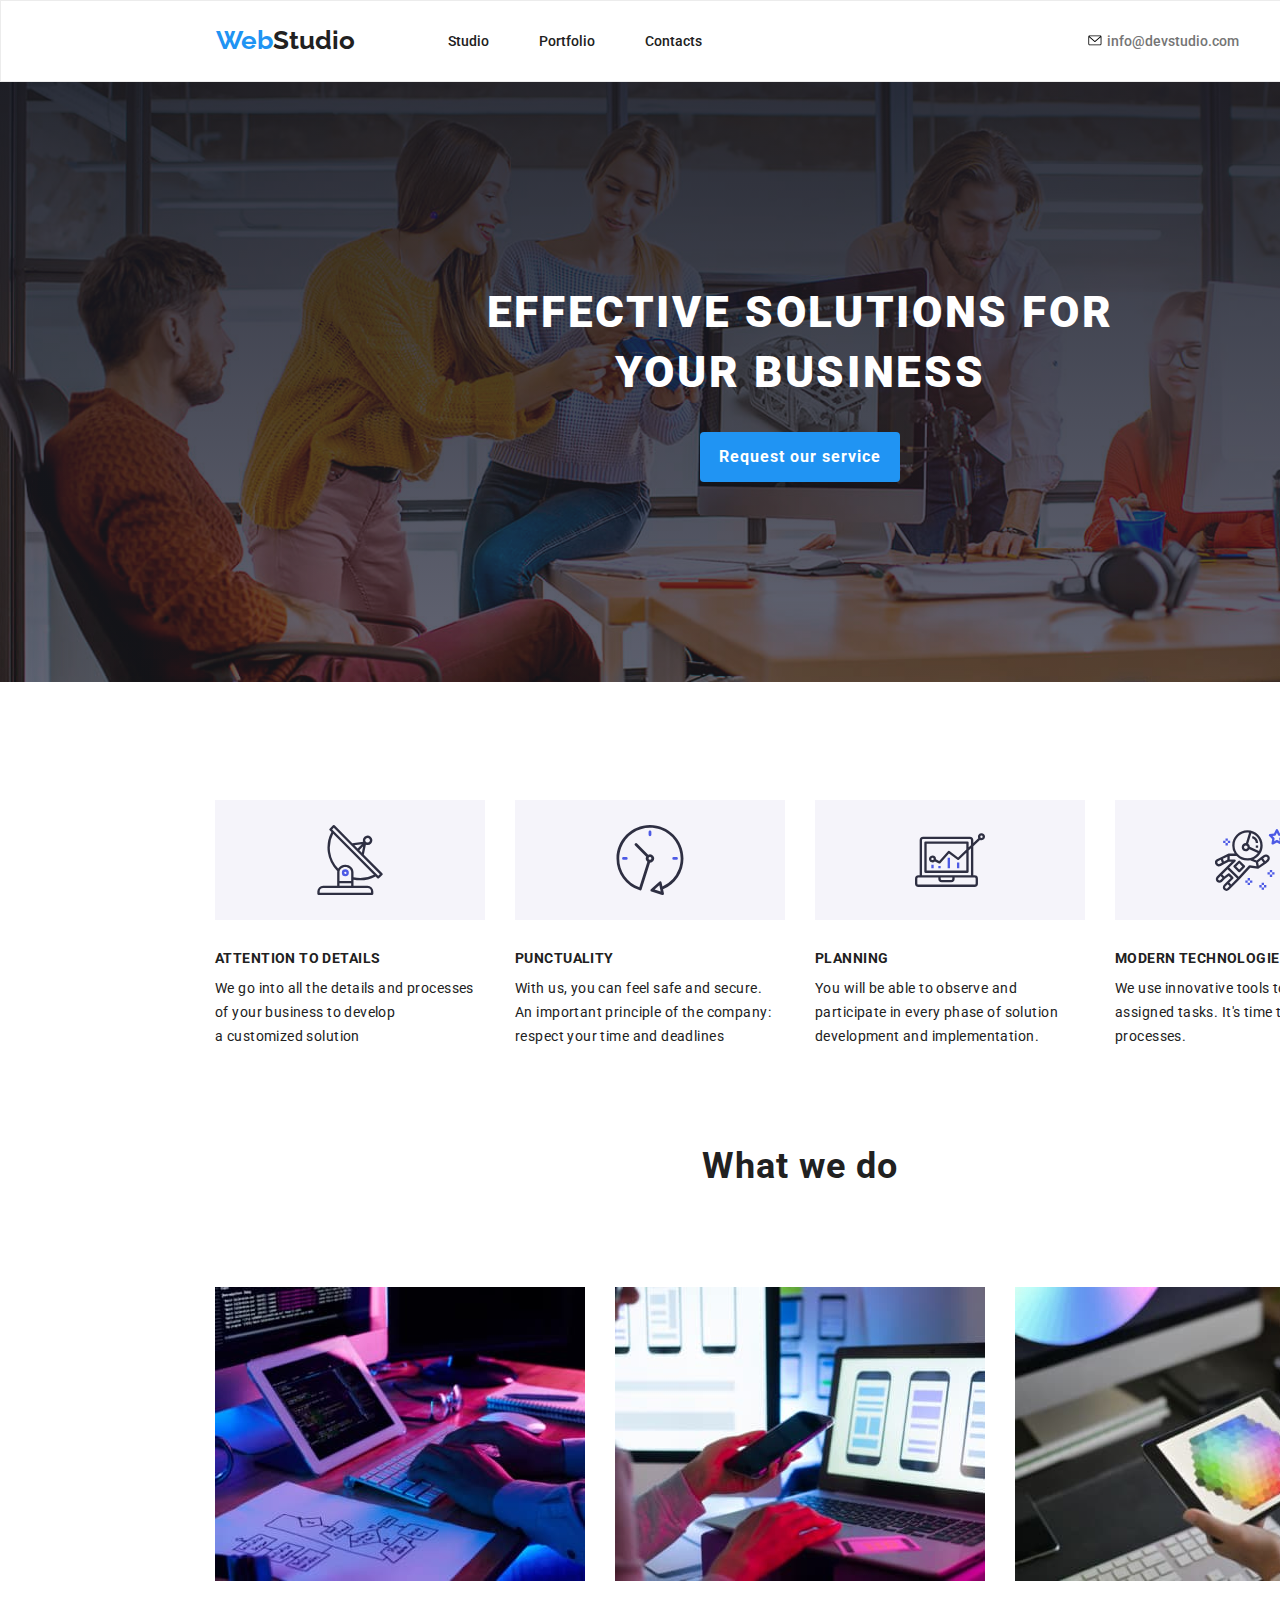
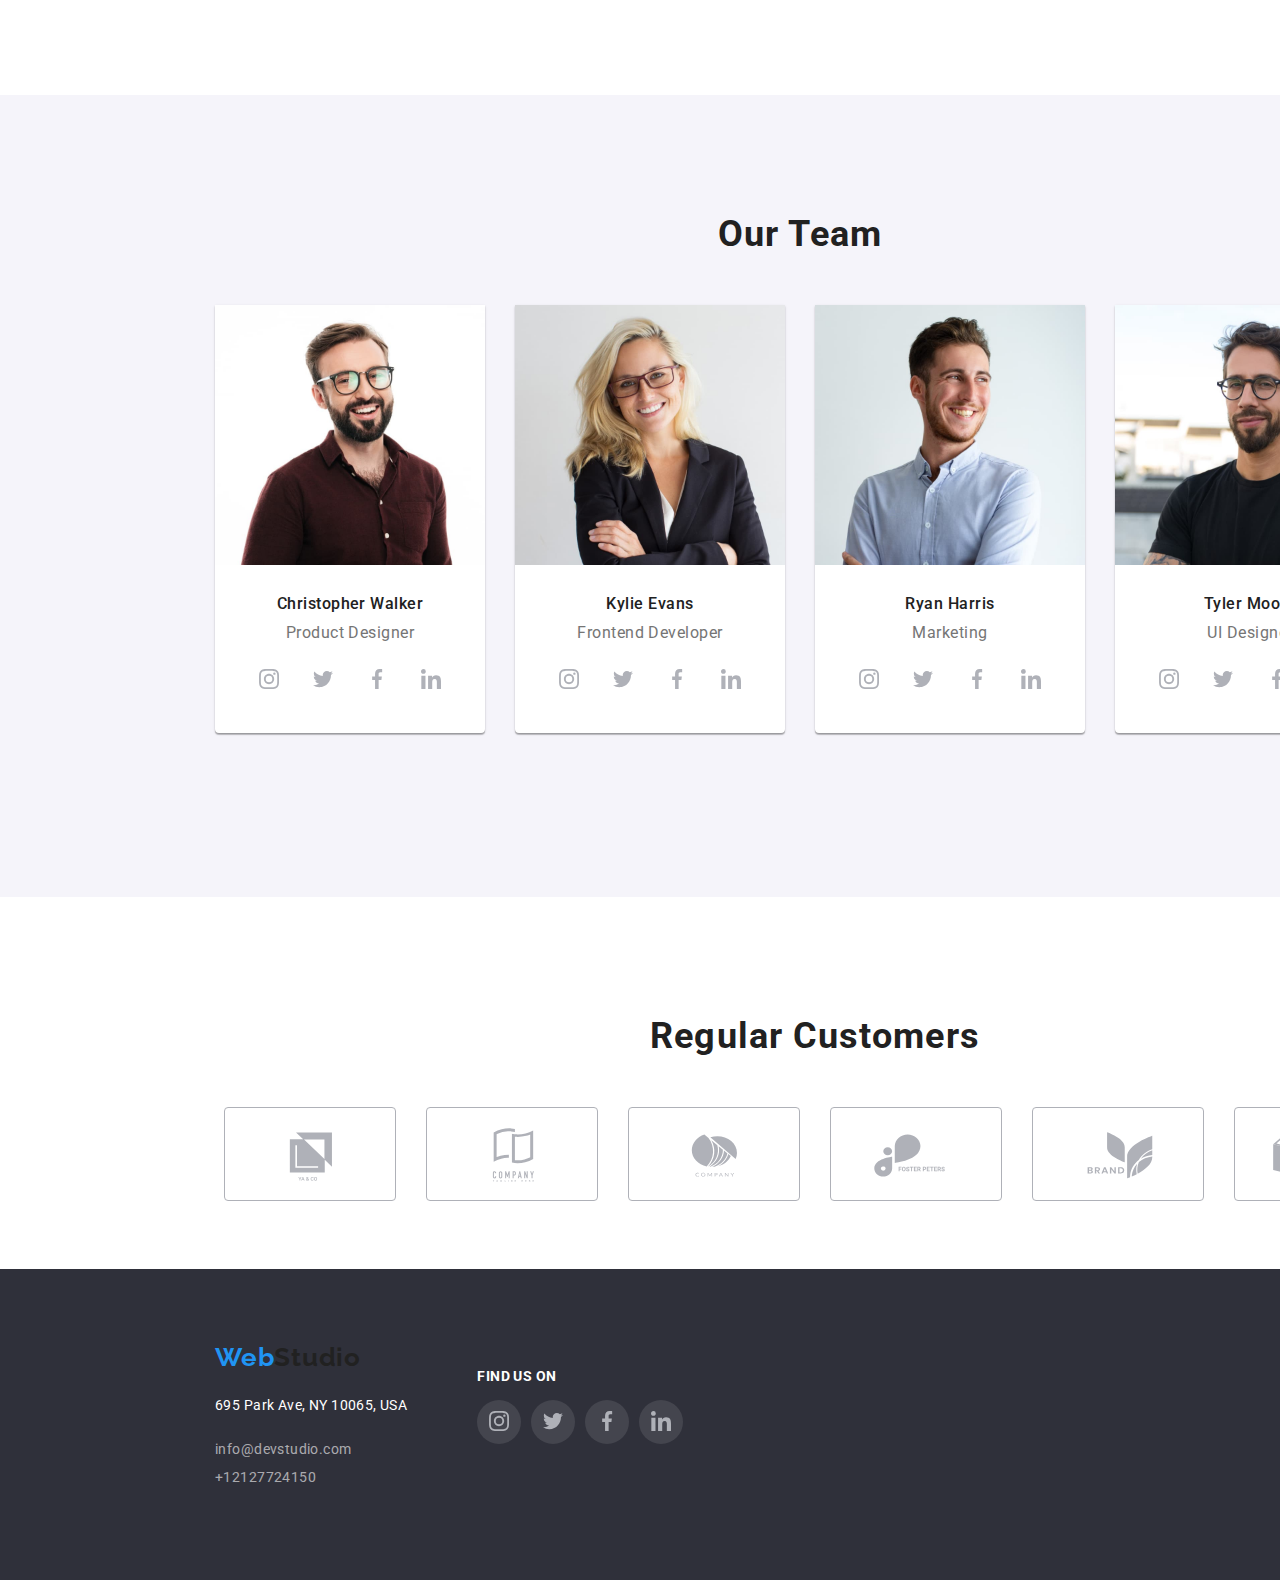
==== index.html @ 425cf273 "Initial commit" ====
<!DOCTYPE html>
<html lang="en">
  <head>
    <meta charset="UTF-8" />
    <meta name="viewport" content="width=device-width, initial-scale=1.0" />
    <link rel="stylesheet" href="./css/style.css" />
    <link rel="preconnect" href="https://fonts.googleapis.com" />
    <link rel="preconnect" href="https://fonts.gstatic.com" crossorigin />
    <link
      href="https://fonts.googleapis.com/css2?family=Roboto:ital,wght@0,100;0,300;0,400;0,500;0,700;0,900;1,100;1,300;1,400;1,500;1,700;1,900&display=swap"
      rel="stylesheet"
    />
    <link rel="preconnect" href="https://fonts.googleapis.com" />
    <link rel="preconnect" href="https://fonts.gstatic.com" crossorigin />
    <link
      href="https://fonts.googleapis.com/css2?family=Raleway:ital,wght@0,100..900;1,100..900&display=swap"
      rel="stylesheet"
    />

    <title>studio</title>
    <link
      rel="stylesheet"
      href="node_modules/modern-normalize/modern-normalize.css"
    />
  </head>

  <body>
    <!--header section-->
    <header class="header">
      <div class="container">
        <nav class="header__navigation">
          <div class="logo">
            <h3>
              <a href="#">Web<span>Studio</span></a>
            </h3>
          </div>
          <div class="about">
            <ul>
              <li><a class="about__studio" href="index.html">Studio</a></li>
              <li><a href="portofoliu.html">Portfolio</a></li>
              <li><a href="#">Contacts</a></li>
            </ul>
          </div>
        </nav>
        <!--info section-->
        <div>
          <ul class="header__info">
            <li>
              <svg class="icons-header">
                <use href="./images/icons.svg#icon-envelope"></use>
              </svg>
              <a class="header__mail" href="mailto:info@devstudio.com"
                >info@devstudio.com</a
              >
            </li>
            <li>
              <svg class="icons-header">
                <use href="./images/icons.svg#icon-smartphone"></use>
              </svg>
              <a class="header__phone" href="tel:+12127724150">12127724150</a>
            </li>
          </ul>
        </div>
      </div>
    </header>

    <section class="solution">
      <h1 class="solution__title">
        EFFECTIVE SOLUTIONS FOR <br />YOUR BUSINESS
      </h1>
      <button class="button" type="button">Request our service</button>
    </section>

    <!--hero section-->

    <main class="main">
      <section class="hero-section">
        <div class="container">
          <ul class="hero-ul">
            <li class="hs">
              <div class="hi">
                <svg class="hero-icon">
                  <use href="./images/icons.svg#icon-antenna"></use>
                </svg>
              </div>
              <h5>ATTENTION TO DETAILS</h5>
              <p class="hero-section__text">
                We go into all the details and processes <br />of your business
                to develop <br />a customized solution
              </p>
            </li>
            <li class="hs">
              <div class="hi">
                <svg class="hero-icon">
                  <use href="./images/icons.svg#icon-clock"></use>
                </svg>
              </div>
              <h5>PUNCTUALITY</h5>
              <p class="hero-section__text">
                With us, you can feel safe and secure. <br />An important
                principle of the company: <br />respect your time and deadlines
              </p>
            </li>
            <li class="hs">
              <div class="hi">
                <svg class="hero-icon">
                  <use href="./images/icons.svg#icon-diagram"></use>
                </svg>
              </div>
              <h5>PLANNING</h5>
              <p class="hero-section__text">
                You will be able to observe and <br />participate in every phase
                of solution <br />development and implementation.
              </p>
            </li>

            <li class="hs">
              <div class="hi">
                <svg class="hero-icon">
                  <use href="./images/icons.svg#icon-astronaut"></use>
                </svg>
              </div>
              <h5>MODERN TECHNOLOGIES</h5>
              <p class="hero-section__text">
                We use innovative tools to solve <br />assigned tasks. It's time
                to simplify work <br />processes.
              </p>
            </li>
          </ul>
        </div>
      </section>

      <!--what we do section-->
      <section class="what-we-do">
        <div class="container">
          <h3 class="tittle">What we do</h3>

          <div class="about-img">
            <img src="images/photo-1.jpg" alt="we-write-code" />
            <img src="images/photo-2.jpg" alt="protection-for-mobile" />
            <img src="images/photo-3.jpg" alt="color-design" />
          </div>
        </div>
      </section>

      <!--the team section-->

      <section class="the-team">
        <!--rezolvat-->
        <div class="container">
          <h3 class="tittle">Our Team</h3>
          <section class="team-list">
            <div class="team-work">
              <img
                src="images/product-designer.jpg"
                alt="product-designer"
                width="150"
              />
              <h5>Christopher Walker</h5>
              <p>Product Designer</p>
              <ul class="social-icon">
                <li>
                  <a href="">
                    <svg class="icon">
                      <use href="./images/icons.svg#icon-instagram"></use>
                    </svg>
                  </a>
                </li>
                <li>
                  <a href="">
                    <svg class="icon">
                      <use href="./images/icons.svg#icon-twitter"></use>
                    </svg>
                  </a>
                </li>
                <li>
                  <a href="">
                    <svg class="icon">
                      <use href="./images/icons.svg#icon-facebook"></use>
                    </svg>
                  </a>
                </li>
                <li>
                  <a href="">
                    <svg class="icon">
                      <use href="./images/icons.svg#icon-linkedin"></use>
                    </svg>
                  </a>
                </li>
              </ul>
            </div>

            <div class="team-work">
              <img
                src="images/frontend-developer.jpg"
                alt="frontend-developer"
                width="150"
              />
              <h5>Kylie Evans</h5>
              <p>Frontend Developer</p>
              <ul class="social-icon">
                <li>
                  <a href="">
                    <svg class="icon">
                      <use href="./images/icons.svg#icon-instagram"></use>
                    </svg>
                  </a>
                </li>
                <li>
                  <a href="">
                    <svg class="icon">
                      <use href="./images/icons.svg#icon-twitter"></use>
                    </svg>
                  </a>
                </li>
                <li>
                  <a href="">
                    <svg class="icon">
                      <use href="./images/icons.svg#icon-facebook"></use>
                    </svg>
                  </a>
                </li>
                <li>
                  <a href="">
                    <svg class="icon">
                      <use href="./images/icons.svg#icon-linkedin"></use>
                    </svg>
                  </a>
                </li>
              </ul>
            </div>
            <div class="team-work">
              <img src="images/marketing.jpg" alt="marketing" width="150" />
              <h5>Ryan Harris</h5>
              <p>Marketing</p>
              <ul class="social-icon">
                <li>
                  <a href="">
                    <svg class="icon">
                      <use href="./images/icons.svg#icon-instagram"></use>
                    </svg>
                  </a>
                </li>
                <li>
                  <a href="">
                    <svg class="icon">
                      <use href="./images/icons.svg#icon-twitter"></use>
                    </svg>
                  </a>
                </li>
                <li>
                  <a href="">
                    <svg class="icon">
                      <use href="./images/icons.svg#icon-facebook"></use>
                    </svg>
                  </a>
                </li>
                <li>
                  <a href="">
                    <svg class="icon">
                      <use href="./images/icons.svg#icon-linkedin"></use>
                    </svg>
                  </a>
                </li>
              </ul>
            </div>

            <div class="team-work">
              <img src="images/ui-designer.jpg" alt="ui-designer" width="150" />
              <h5>Tyler Moore</h5>
              <p>UI Designer</p>
              <ul class="social-icon">
                <li>
                  <a href="">
                    <svg class="icon">
                      <use href="./images/icons.svg#icon-instagram"></use>
                    </svg>
                  </a>
                </li>
                <li>
                  <a href="">
                    <svg class="icon">
                      <use href="./images/icons.svg#icon-twitter"></use>
                    </svg>
                  </a>
                </li>
                <li>
                  <a href="">
                    <svg class="icon">
                      <use href="./images/icons.svg#icon-facebook"></use>
                    </svg>
                  </a>
                </li>
                <li>
                  <a href="">
                    <svg class="icon">
                      <use href="./images/icons.svg#icon-linkedin"></use>
                    </svg>
                  </a>
                </li>
              </ul>
            </div>
          </section>
        </div>
      </section>

      <section class="costumers">
        <div class="container">
          <h3 class="tittle">Regular Customers</h3>
          <div class="all-costumers">
            <div class="costumers-svg">
              <svg class="svg-costumers">
                <use href="./images/icons.svg#icon-Logo1" />
              </svg>
            </div>
            <div class="costumers-svg">
              <svg class="svg-costumers">
                <use href="./images/icons.svg#icon-Logo2" />
              </svg>
            </div>
            <div class="costumers-svg">
              <svg class="svg-costumers">
                <use href="./images/icons.svg#icon-Logo3" />
              </svg>
            </div>
            <div class="costumers-svg">
              <svg class="svg-costumers">
                <use href="./images/icons.svg#icon-Logo4" />
              </svg>
            </div>
            <div class="costumers-svg">
              <svg class="svg-costumers">
                <use href="./images/icons.svg#icon-Logo5" />
              </svg>
            </div>
            <div class="costumers-svg">
              <svg class="svg-costumers">
                <use href="./images/icons.svg#icon-Logo6" />
              </svg>
            </div>
          </div>
        </div>
      </section>
    </main>

    <!--footer section-->
    <footer class="footer">
      <div class="container">
        <div class="footer1">
          <h3>
            <a class="footer__logo" href="#">Web<span>Studio</span></a>
          </h3>
          <address class="footer__adr">695 Park Ave, NY 10065, USA</address>
          <p class="footer__m">
            <a class="footer__mail" href="mailto:info@devstudio.com"
              >info@devstudio.com</a
            >
          </p>
          <a class="footer__tel" href="tel:+12127724150">+12127724150</a>
        </div>

        <div class="footer2">
          <p class="tittle-footer">FIND US ON</p>
          <ul class="footer-social-icon">
            <li>
              <a href="">
                <svg class="icon-footer">
                  <use href="./images/icons.svg#icon-instagram"></use>
                </svg>
              </a>
            </li>
            <li>
              <a href="">
                <svg class="icon-footer">
                  <use href="./images/icons.svg#icon-twitter"></use>
                </svg>
              </a>
            </li>
            <li>
              <a href="">
                <svg class="icon-footer">
                  <use href="./images/icons.svg#icon-facebook"></use>
                </svg>
              </a>
            </li>
            <li>
              <a href="">
                <svg class="icon-footer">
                  <use href="./images/icons.svg#icon-linkedin"></use>
                </svg>
              </a>
            </li>
          </ul>
        </div>
      </div>
    </footer>
  </body>
</html>
---- css/style.css ----
:root {
  --blue: rgb(32, 148, 243);
  --white: rgba(255, 255, 255, 1);
  --black: rgba(33, 33, 33, 1);
  --light-black: rgba(117, 117, 117, 1);
  --button-color: #f5f4fa;
  --footer-color: rgba(47, 48, 58, 1);
  --another-color: rgba(255, 255, 255, 0.6);
  --button-color: rgba(245, 244, 250, 1);
  --background-img: rgba(47, 48, 58, 0.4);
  --primary-font: 'roboto', sans-serif;
  --secundary-font: 'raleway', sans-serif;
}

* {
  margin: 0;
  padding: 0;
}

html {
  box-sizing: border-box;
}
img {
  max-width: 100%;
  height: auto;
}
body {
  font-family: var(--primary-font);
  color: var(--black);
}

.portofoliu-main {
  width: 1170px;
  height: 1360px;
  padding-bottom: 94px;
  margin-bottom: 94px;
}
html {
  box-sizing: border-box;
}

.container {
  padding: 24px 215px 25px 215px;
  width: 1200px;
  margin-left: auto;
  margin-right: auto;
}
.icons-header {
  width: 16px;
  height: 12px;
  cursor: pointer;
}

.header {
  width: 1600px;
  height: 80px;
  border: 1px solid rgba(236, 236, 236, 1);
}

.header .container {
  display: flex;
  align-items: center;
}
.header__navigation {
  display: flex;
  align-items: center;
}

.about {
  padding-left: 93px;
  padding-right: 385px;
}

.about ul {
  display: flex;
  gap: 50px;
}

li {
  list-style: none;
}
a {
  text-decoration: none;
  color: inherit;
}
.logo a {
  text-decoration: none;
  color: var(--blue);
  font-family: var(--secundary-font);
  font-size: 26px;
}
.logo a span {
  color: var(--black);
}
.about a {
  font-weight: 500;
  font-size: 14px;
  line-height: 16px;
  color: var(--black);
}

.about a:hover {
  color: var(--blue);
}
.about a:focus {
  color: var(--blue);
}
.header__info {
  display: flex;
  gap: 40px;
}
.header__info a {
  color: var(--light-black);
  font-weight: 500;
  font-size: 14px;
  line-height: 16px;
}
.header__info :hover a {
  color: var(--blue);
  
}

.header__info :hover svg {
  fill: var(--blue);
}
.header__info :focus {
  color: var(--blue);
}

.solution {
  background-color: rgba(47, 48, 58, 1);
  display: flex;
  flex-direction: column;
  align-items: flex-end;
  width: 1600px;
  height: 600px;
  background-image: linear-gradient(
      0deg,
      rgba(47, 48, 58, 0.4),
      rgba(25, 28, 38, 0.8)
    ),
    url(../images/bg-img.jpeg);
  background-position: 30% 35%;
  background-size: cover;
}
.solution__title {
  width: 696px;
  height: 120px;
  color: var(--white);
  font-family: var(--primary-font);
  font-size: 44px;
  font-weight: 900;
  line-height: 60px;
  letter-spacing: 0.06em;
  text-align: center;
  padding: 200px 452px 30px 237px;
}
.hero-section .hero-ul {
  display: flex;
}
.hero-icon {
  width: 70px;
  height: 70px;
  padding-top: 25px;
}
.hi {
  width: 270px;
  height: 120px;
  text-align: center;
  background-color: var(--button-color);
  margin-bottom: 30px;
}
.hero-section {
  width: 1170px;
  height: 251px;
}

.hero-section__text {
  height: 75px;
  width: 270px;
}

.but {
  text-align: center;
}
.button {
  cursor: pointer;
  font-family: var(--primary-font);
  color: var(--white);
  font-size: 16px;
  font-weight: 700;
  line-height: 30px;
  letter-spacing: 0.06em;
  text-align: center;
  background-color: var(--blue);
  border-radius: 4px;
  border: none;
  width: 200px;
  height: 50px;
  margin: 0 700px 200px 485px;
}
.button:hover {
  border: none;
  box-shadow: 0 6px 6px var(--blue);
  color: var(--white);
}
.button:focus {
  box-shadow: 0 6px 6px var(--blue);
}

.hero-section {
  padding-top: 94px;
}

.hero-ul {
  gap: 30px;
}
.hero-section h5 {
  font-size: 14px;
  font-weight: 700;
  line-height: 16.41px;
  letter-spacing: 0.03em;
  text-align: left;
  padding-bottom: 10px;
}
.hero-section p {
  font-size: 14px;
  font-weight: 400;
  line-height: 24px;
  letter-spacing: 0.03em;
  text-align: left;
}
.main h2 {
  font-size: 36px;
  font-weight: 700;
  line-height: 42.19px;
  letter-spacing: 0.03em;
  text-align: center;
}

.what-we-do {
  display: flex;
  padding-bottom: 94px;
}

.about-img {
  display: flex;
  gap: 30px;
  padding-top: 50px;
  width: 1170px;
  height: 386px;
}

.the-team {
  background-color: var(--button-color);
  display: flex;
  width: 1600px;
  height: 708px;
  padding-top: 94px;
  margin-top: 94px;
}

.social-icon li {
  text-align: center;
  width: 44px;
  height: 44px;
  margin-top: 16px;
  display: flex;
  flex-direction: column;
  flex-wrap: nowrap;
  justify-content: center;
  border-radius: 50%;
}
.social-icon li:hover {
  stroke: var(--white);
  background-color: var(--blue);
}
.social-icon li:hover svg {
  fill: var(--white);
}

.team-list {
  display: flex;
  gap: 30px;
}
.social-icon {
  display: flex;
  gap: 10px;
}
.team {
  padding-top: 94px;
  padding-bottom: 50px;
}
.team-work {
  display: flex;
  align-items: center;
  flex-direction: column;
  border-bottom: 94px;
  width: 270px;
  height: 428px;
  background-color: var(--white);
  border-bottom-left-radius: 4px;
  border-bottom-right-radius: 4px;
  box-shadow: 0px 2px 1px 0px rgba(0, 0, 0, 0.2),
    0px 1px 1px 0px rgba(0, 0, 0, 0.14), 0px 1px 3px 0px rgba(0, 0, 0, 0.12);
}

.team-icons {
  display: flex;
  gap: 10px;
  justify-content: center;
  margin-top: 30px;
}
.team-icons li {
  background-color: var(--white);
  padding: 12px;
  border-radius: 100px;
}
.team-icons li :hover .icon {
  fill: var(--blue);
}

.what-we-do {
  width: 1170px;
  height: 386px;
  padding-top: 94px;
}
.what-we-do img {
  width: 370px;
  height: 294px;
  top: 1061px;
  left: 215px;
}
.the-team img {
  width: 270px;
  height: 260px;
  top: 1635px;
  left: 215px;
}
.the-team h5 {
  font-size: 16px;
  font-weight: 500;
  line-height: 18.75px;
  letter-spacing: 0.03em;
  padding-top: 30px;
  padding-bottom: 10px;
  text-align: center;
  background-color: var(--white);
  text-align: center;
}
.the-team p {
  font-size: 16px;
  font-weight: 400;
  line-height: 18.75px;
  letter-spacing: 0.03em;
  color: var(--light-black);
  text-align: center;
  background-color: var(--white);
}

.buttons {
  display: flex;
  flex-direction: row;
  justify-content: center;
  padding-top: 94px;
  padding-bottom: 50px;
  gap: 8px;
}
.buttons button {
  cursor: pointer;
  background-color: var(--button-color);
  font-weight: 500;
  font-size: 16px;
  line-height: 26px;
  color: var(--black);
  align-content: center;
  border-radius: 4px;
  border: none;
  padding: 6px 22px;
}

.buttons :hover {
  background-color: var(--blue);
  color: var(--white);
}

.buttons :focus {
  color: var(--white);
  background-color: var(--blue);
  border: none;
}
.images {
  display: flex;
  gap: 30px;
  flex-wrap: wrap;
}
.img img {
  width: 370px;
  height: 294px;
}

.img h5 {
  font-weight: 700;
  font-size: 18px;
  line-height: 36px;
  color: var(--black);
  letter-spacing: 0.06em;
  padding-top: 20px;
  padding-bottom: 4px;
}

.img h6 {
  font-weight: 400;
  font-size: 16px;
  line-height: 30px;
  color: var(--light-black);
  letter-spacing: 0.06em;
  padding-bottom: 20px;
}
.img-list {
  width: 370px;
  height: 404px;
  border: 1px solid rgba(238, 238, 238, 1);
}
.images li :hover {
  cursor: pointer;
  box-shadow: 1px 4px 6px 0px rgba(0, 0, 0, 0.16),
    0px 4px 4px 0px rgba(0, 0, 0, 0.06), 0px 1px 1px 0px rgba(0, 0, 0, 0.12);
}

.costumers {
  width: 1170px;
  height: 184px;
  padding-top: 94px;
}
.all-costumers {
  display: flex;
  justify-content: center;
  gap: 30px;
}

.costumers-svg {
  text-align: center;
  width: 170px;
  height: 92px;
  border: 1px solid rgba(175, 177, 184, 1);
  border-radius: 4px;
}
.all-costumers :hover .svg-costumers {
  fill: rgb(32, 148, 243);
  stroke: rgb(32, 148, 243);
}
.all-costumers :hover {
  border-color: var(--blue);
}
.svg-costumers :hover {
  fill: rgb(32, 148, 243);
}

.svg-costumers {
  fill: rgba(175, 177, 184, 1);
  width: 106px;
  height: 60px;
  padding-top: 16px;
  padding-bottom: 16px;
}
.footer {
  width: 1600px;
  height: 251px;
  background-color: var(--footer-color);
  font-family: var(--primary-font);
  font-weight: 400;
  font-size: 14px;
  line-height: 16px;
  letter-spacing: 0.03em;
  padding-top: 60px;
  margin-top: 94px;
}
.footer__adr:hover,
.footer__mail:hover,
.footer__tel:hover {
  color: var(--blue);
}
.footer__adr:focus,
.footer__mail:focus,
.footer__tel:focus {
  color: var(--blue);
}

.footer__logo {
  text-decoration: none;
  font-weight: 700;
  color: var(--blue);
  font-family: var(--secundary-font);
  line-height: 30%;
  font-size: 26px;
  letter-spacing: 0.03em;
}

.footer__logo span {
  color: var(--black);
}
.footer__adr {
  font-style: normal;
  color: var(--white);
  padding-top: 28px;
}

.footer__mail,
.footer__tel {
  color: var(--another-color);
}
.footer__m {
  padding-top: 28px;
  padding-bottom: 12px;
}

.tittle {
  font-family: Roboto;
  font-size: 36px;
  font-weight: 700;
  line-height: 42.19px;
  letter-spacing: 0.03em;
  text-align: center;
  padding-bottom: 50px;
}
.tittle-footer {
  font-family: var(--primary-font);
  font-size: 14px;
  font-weight: 700;
  line-height: 16.41px;
  letter-spacing: 0.03em;
  color: var(--white);
}

.tittle-footer {
  font-family: var(--primary-font);
  font-size: 14px;
  font-weight: 700;
  line-height: 16.41px;
  letter-spacing: 0.03em;
  color: var(--white);
}

.footer .container {
  display: flex;
}
.footer2 {
  width: 206px;
  height: 80px;
  padding-left: 70px;
  padding-top: 15px;
}
.icon-footer {
  fill: rgba(175, 177, 184, 1);
  width: 20px;
  height: 20px;
}
.footer-social-icon {
  display: flex;
  gap: 10px;
}
.footer-social-icon li {
  text-align: center;
  width: 44px;
  height: 44px;
  margin-top: 16px;
  display: flex;
  flex-direction: column;
  flex-wrap: nowrap;
  justify-content: center;
  border-radius: 50%;
  background-color: rgba(255, 255, 255, 0.1);
}
.footer-social-icon li:hover {
  stroke: var(--white);
  background-color: var(--blue);
}

.footer-social-icon li:hover svg {
  fill: var(--white);
}
.footer-social-icon li:hover {
  stroke: var(--white);
  background-color: var(--blue);
}

.footer-social-icon li:hover svg {
  fill: var(--white);
}
.icon {
  fill: rgba(175, 177, 184, 1);
  width: 20px;
  height: 20px;
}
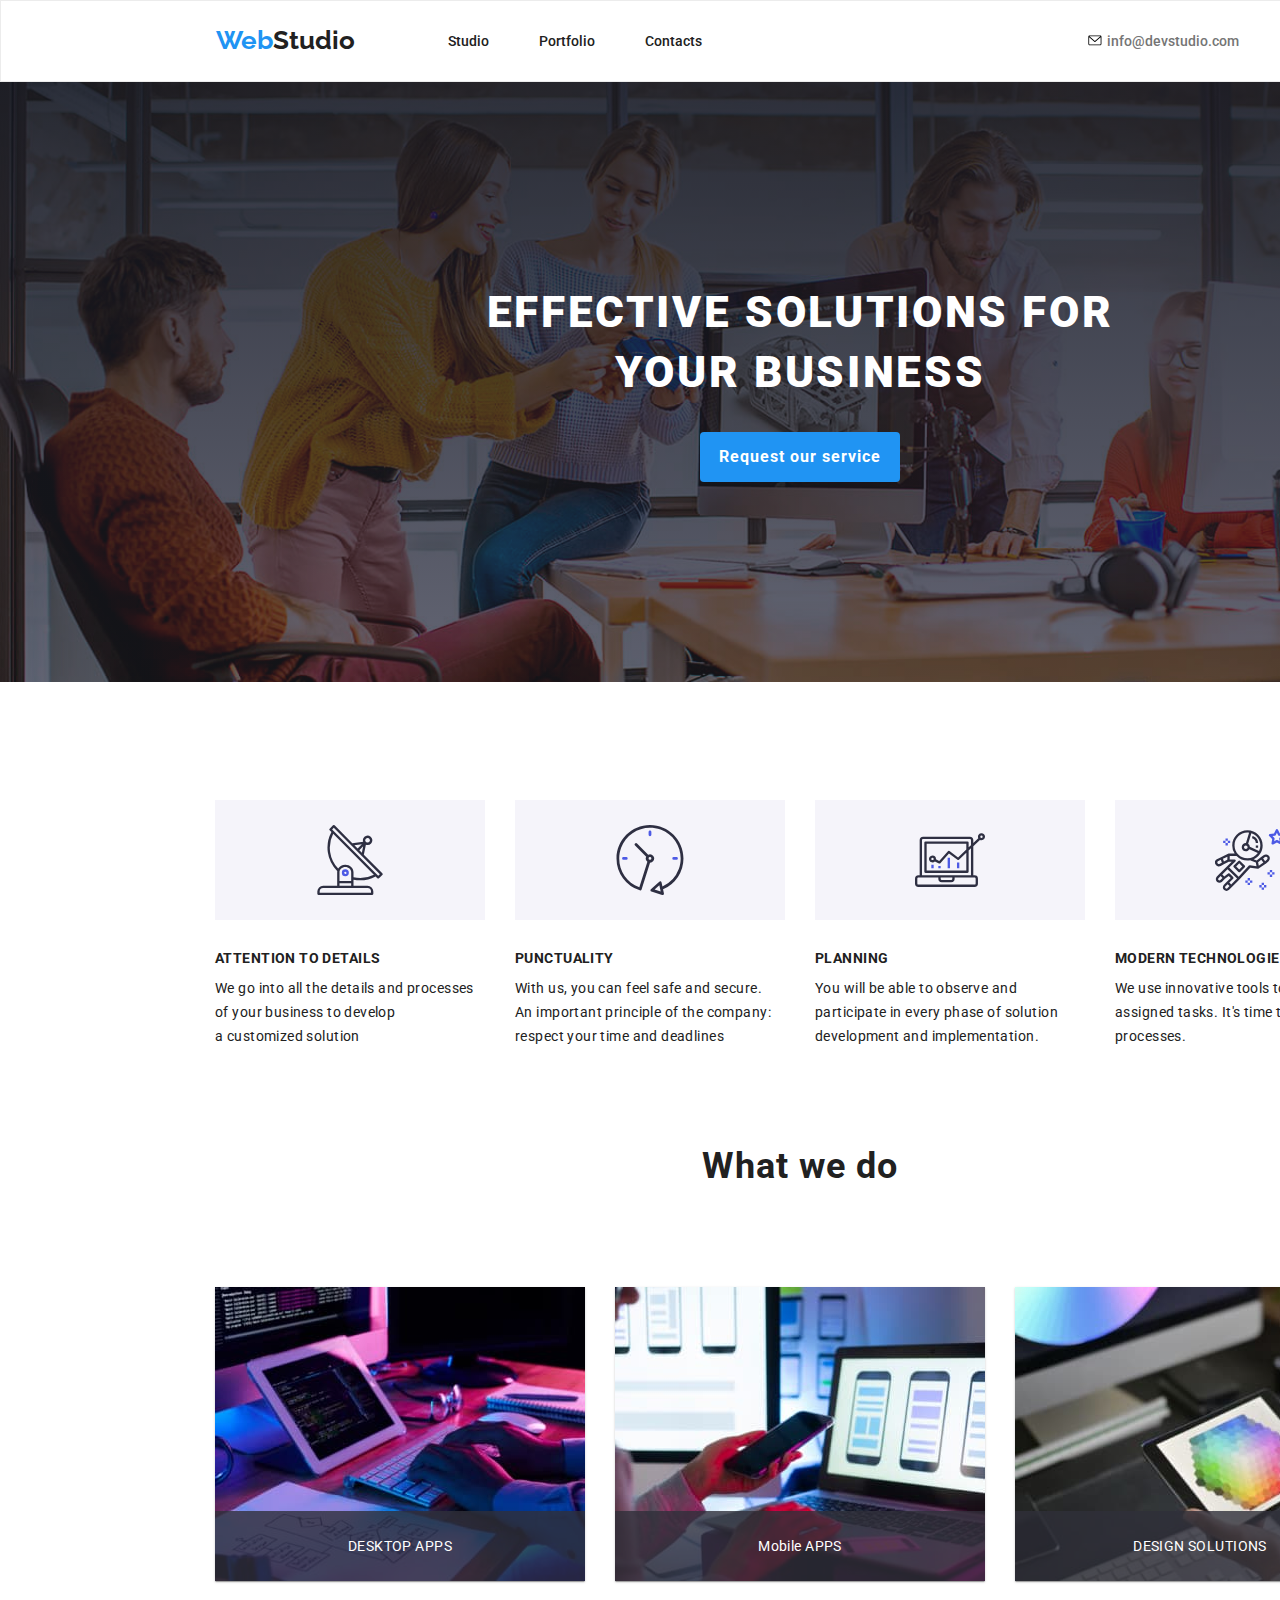
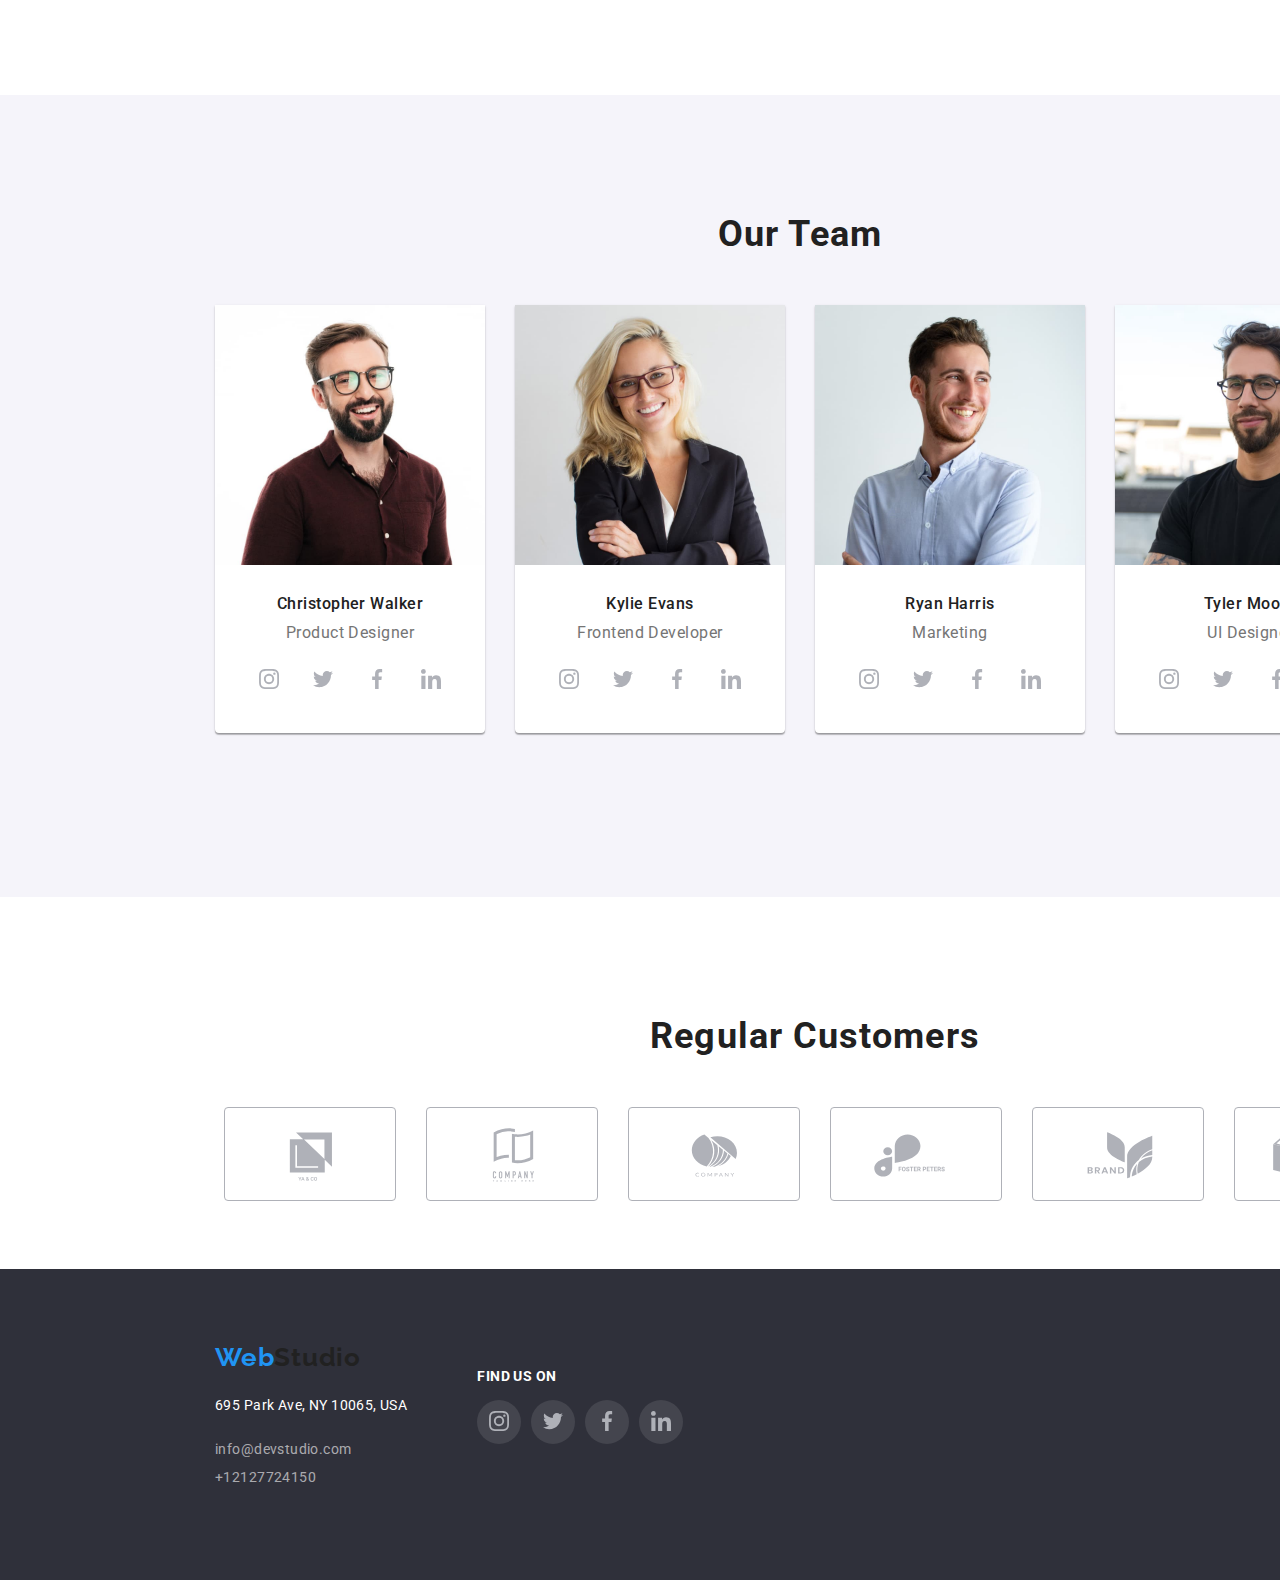
==== commit 9637ffe8: "hmm" ====
--- a/index.html
+++ b/index.html
@@ -136,9 +136,19 @@
           <h3 class="tittle">What we do</h3>
 
           <div class="about-img">
-            <img src="images/photo-1.jpg" alt="we-write-code" />
-            <img src="images/photo-2.jpg" alt="protection-for-mobile" />
+            <div class="thumb">
+              <img src="images/photo-1.jpg" 
+            alt="we-write-code" />
+            <p class="label">DESKTOP APPS</p>
+              </div >
+              <div class="thumb">
+             <img src="images/photo-2.jpg" alt="protection-for-mobile" />
+            <p class="label">Mobile APPS</p>
+            </div>
+            <div class="thumb">
             <img src="images/photo-3.jpg" alt="color-design" />
+           <p class="label">DESIGN SOLUTIONS</p> 
+          </div >
           </div>
         </div>
       </section>
@@ -156,8 +166,8 @@
                 alt="product-designer"
                 width="150"
               />
-              <h5>Christopher Walker</h5>
-              <p>Product Designer</p>
+              <h5 class="test">Christopher Walker</h5>
+              <p class="test">Product Designer</p>
               <ul class="social-icon">
                 <li>
                   <a href="">
--- a/css/style.css
+++ b/css/style.css
@@ -241,8 +241,33 @@
 .what-we-do {
   display: flex;
   padding-bottom: 94px;
-}
-
+
+}
+.thumb {
+position: relative;
+ width: 370px;
+ height: 294px;
+  overflow: hidden;
+  box-shadow: 0px 2px 1px -1px rgba(0, 0, 0, 0.2),
+    0px 1px 1px 0px rgba(0, 0, 0, 0.14), 0px 1px 3px 0px rgba(0, 0, 0, 0.12);
+}
+
+.thumb>.label {
+  position: absolute;
+  bottom: 0;
+  text-align: center;
+  font-size: 14px;   
+    letter-spacing: 0.03em;;
+  background-color:rgba(47, 48, 58, 0.8);
+  color: var(--white);
+  width: 370px;
+  height: 70px;
+  display: flex;
+   flex-direction: column;
+  justify-content: center;
+  
+  
+}
 .about-img {
   display: flex;
   gap: 30px;
@@ -393,6 +418,50 @@
   display: flex;
   gap: 30px;
   flex-wrap: wrap;
+
+}
+.img-list {
+  position: relative;
+    overflow: hidden;
+ 
+}
+ .over {
+    position:absolute;
+      top: 0;
+      left: 0;
+      width: 100%;
+      height: 100%;
+      background-color: rgba(33, 150, 243, 0.9);
+      transform: translatey(100%);
+      transition: transform 250ms ease-in-out;
+ }
+ .over p{
+  width: 322px;
+  height: 140px;
+  padding: 63px 24px 91px 24px;
+  color: var(--white);
+    font-size: 18px;
+    font-weight: 400;
+    line-height: 28px;
+    letter-spacing: 0.03em;
+    text-align: left;
+ }
+ .img-list:hover .over {
+   transform: translatey(0); 
+ }
+
+.box {
+  position: relative;
+  overflow: hidden;
+}
+.overlay {
+  position: absolute;
+  transform: translatey(100%);
+    transition: transform 250ms ease-in-out;
+  
+}
+.box:hover .overlay {
+  transform: translatey(0);
 }
 .img img {
   width: 370px;
@@ -421,6 +490,7 @@
   width: 370px;
   height: 404px;
   border: 1px solid rgba(238, 238, 238, 1);
+  
 }
 .images li :hover {
   cursor: pointer;
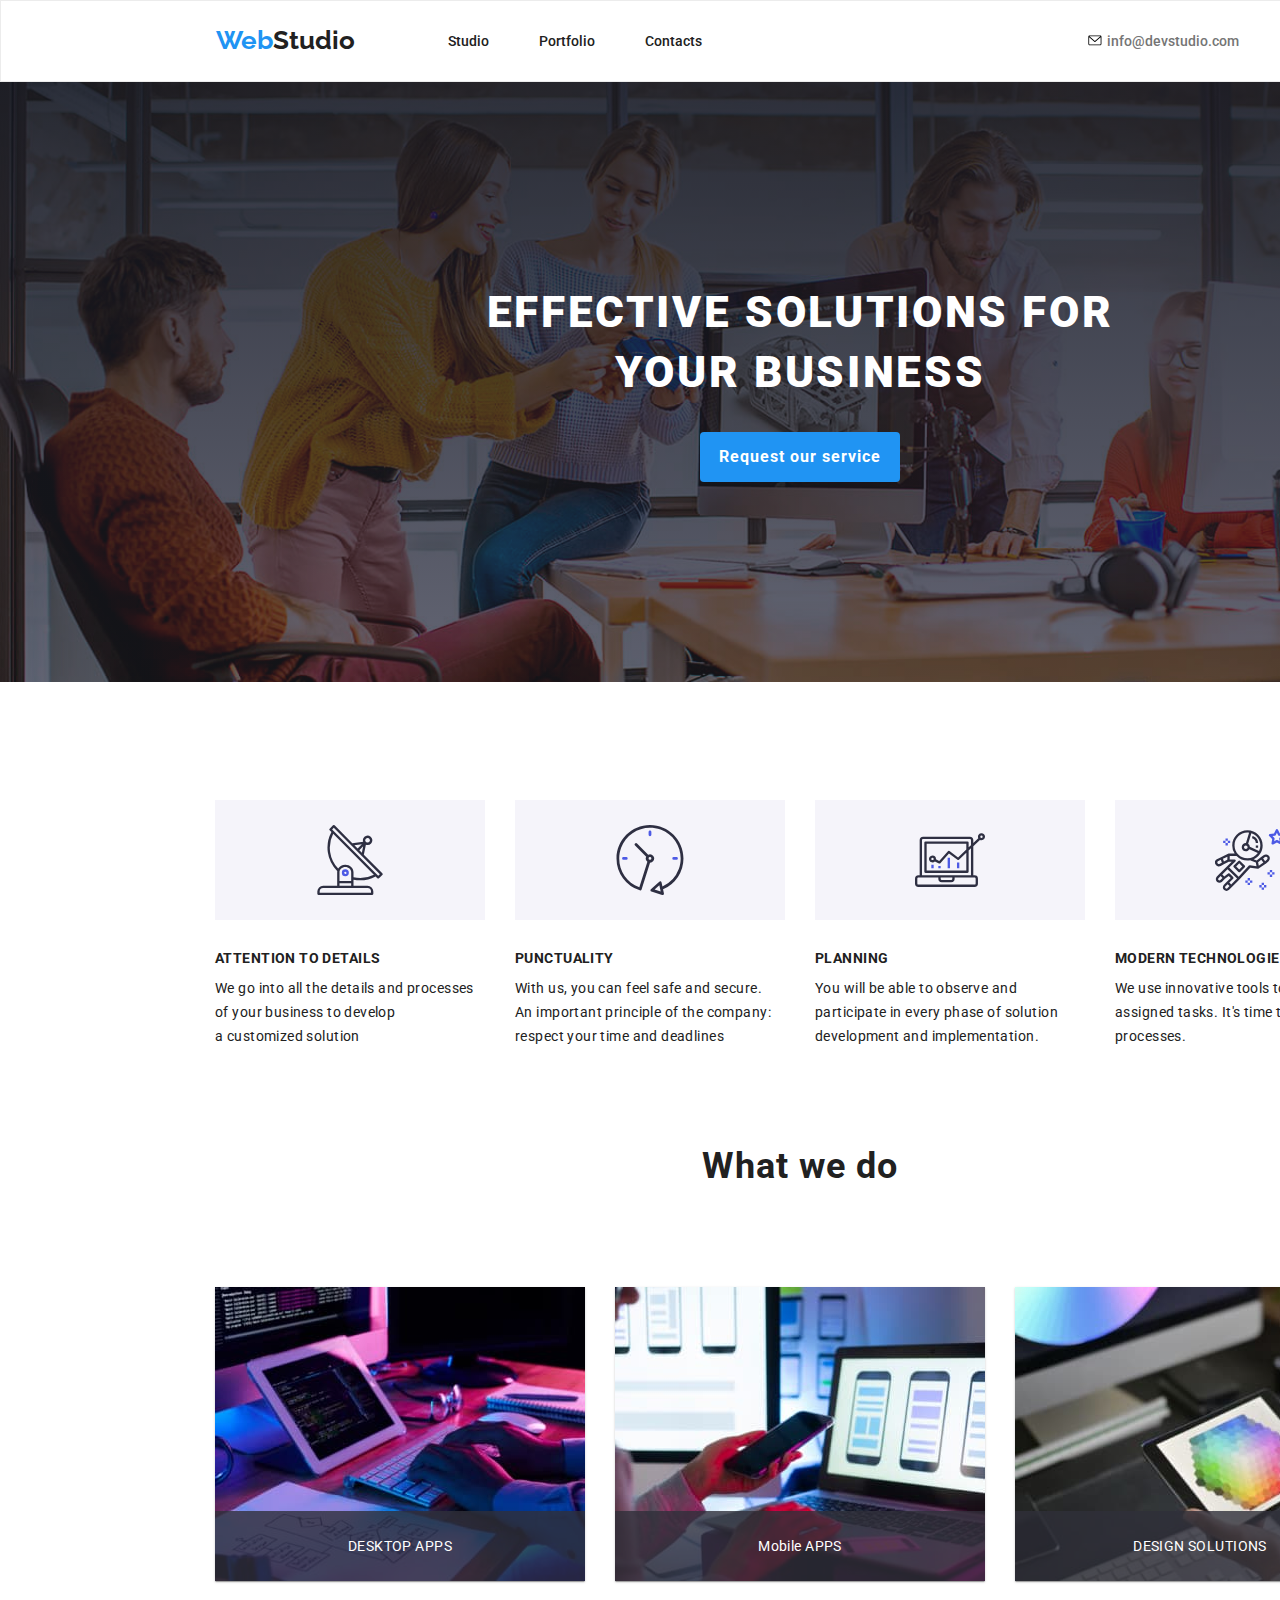
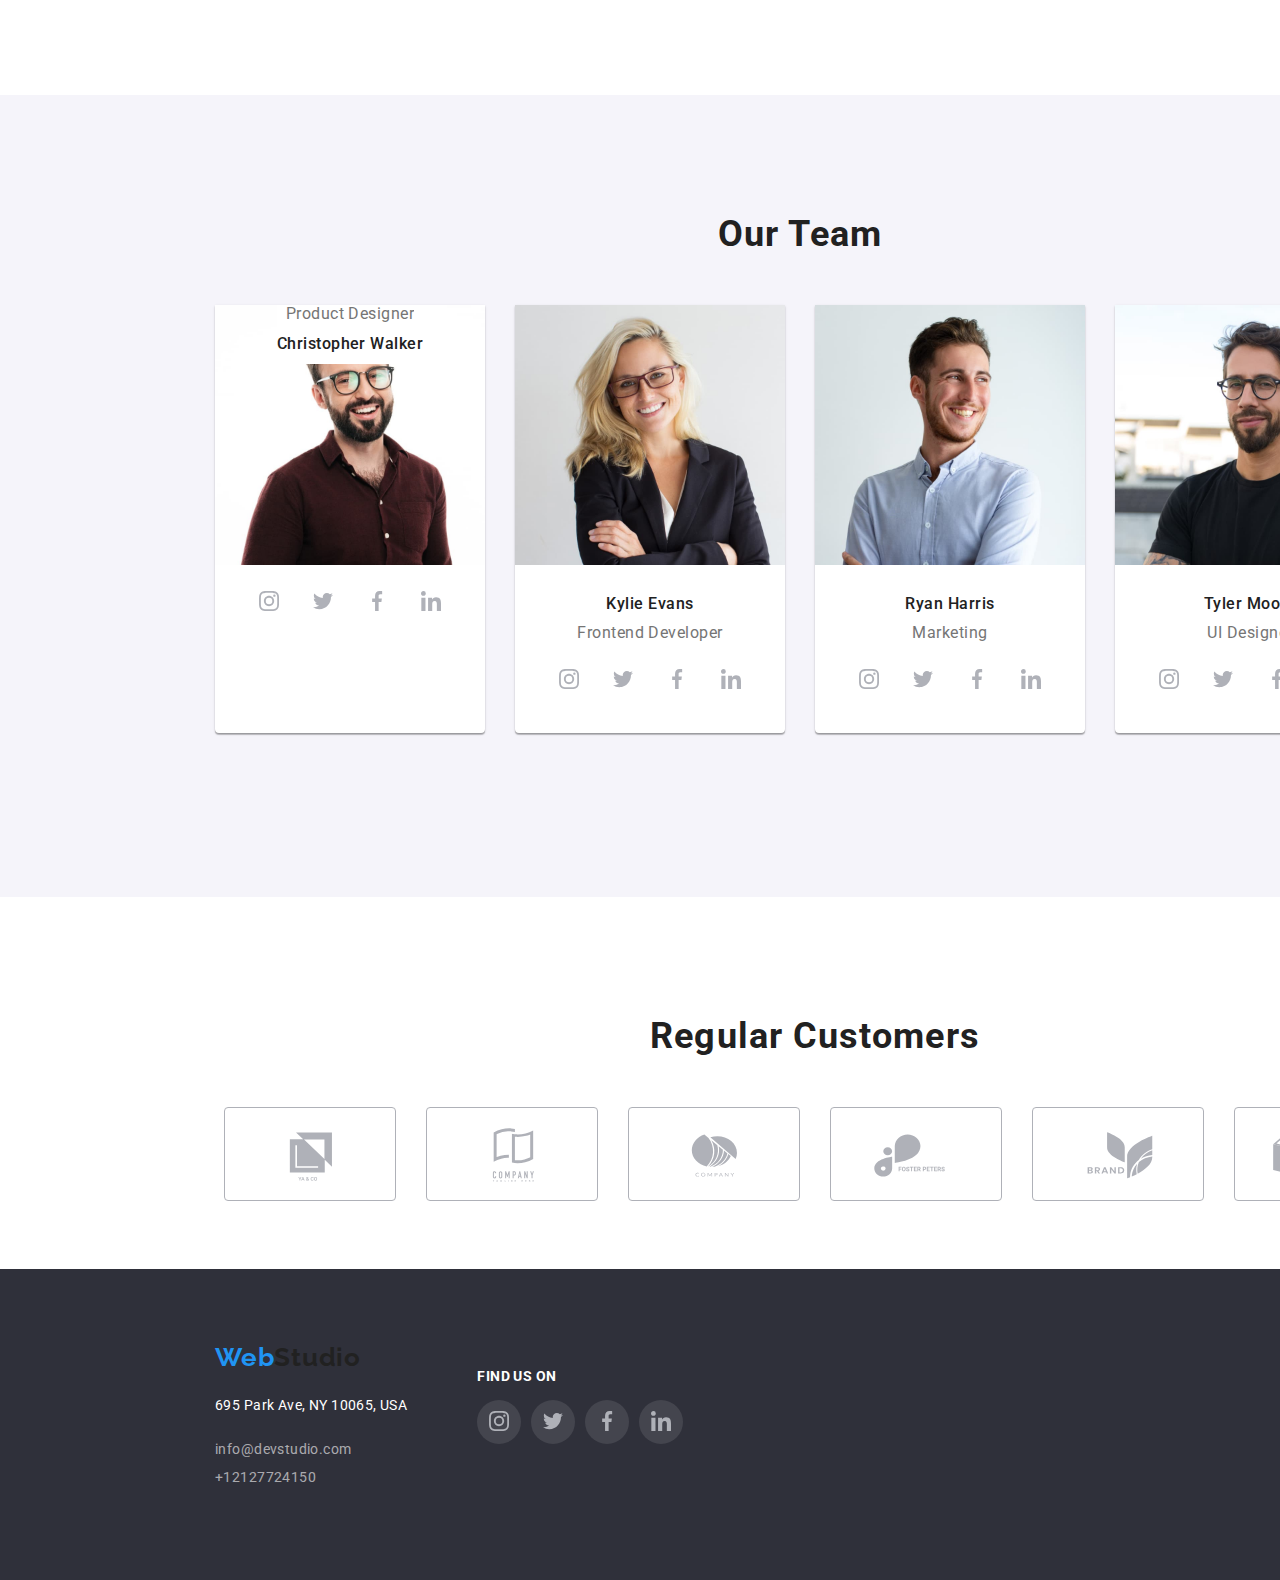
==== commit 0947e7e2: "x" ====
--- a/index.html
+++ b/index.html
@@ -68,7 +68,7 @@
       <h1 class="solution__title">
         EFFECTIVE SOLUTIONS FOR <br />YOUR BUSINESS
       </h1>
-      <button class="button" type="button">Request our service</button>
+      <button data-modal-open class="button" type="button">Request our service</button>
     </section>
 
     <!--hero section-->
@@ -404,5 +404,15 @@
         </div>
       </div>
     </footer>
+     <div data-modal class="is-hidden">
+      <div data-modal-content>
+        <h2>Asta e un titlu din modal</h2>
+        <p>
+          Lorem ipsum dolor sit amet consectetur adipisicing elit. Enim, fuga?
+        </p>
+        <button data-modal-close type="button">X</button>
+      </div>
+    </div>
+     <script src="./modal.js"></script>
   </body>
 </html>
--- a/css/style.css
+++ b/css/style.css
@@ -97,10 +97,31 @@
   font-size: 14px;
   line-height: 16px;
   color: var(--black);
+  position: relative;
 }
 
 .about a:hover {
   color: var(--blue);
+}
+.about a::after,
+.about a:after {
+  content: '';
+  height: 4px;
+  width: 0;
+  border-radius: 2px;
+  position: absolute;
+  top: 40px;
+  left: 0;
+  background-color: var(--blue);
+  transition-duration: 0.5s;
+  transition-property: width;
+  margin-top: 5px;
+
+}
+
+.about a:hover::after,
+.about a:active::after {
+  width: 100%;
 }
 .about a:focus {
   color: var(--blue);
@@ -420,12 +441,12 @@
   flex-wrap: wrap;
 
 }
-.img-list {
-  position: relative;
+.test {
+  position: absolute;
     overflow: hidden;
  
 }
- .over {
+ .overlay {
     position:absolute;
       top: 0;
       left: 0;
@@ -434,8 +455,12 @@
       background-color: rgba(33, 150, 243, 0.9);
       transform: translatey(100%);
       transition: transform 250ms ease-in-out;
+      transition-timing-function: cubic-bezier(0.4,
+        0,
+        0.2,
+        1);
  }
- .over p{
+ .overlay p{
   width: 322px;
   height: 140px;
   padding: 63px 24px 91px 24px;
@@ -446,23 +471,11 @@
     letter-spacing: 0.03em;
     text-align: left;
  }
- .img-list:hover .over {
+ .test:hover .overlay {
    transform: translatey(0); 
  }
 
-.box {
-  position: relative;
-  overflow: hidden;
-}
-.overlay {
-  position: absolute;
-  transform: translatey(100%);
-    transition: transform 250ms ease-in-out;
-  
-}
-.box:hover .overlay {
-  transform: translatey(0);
-}
+
 .img img {
   width: 370px;
   height: 294px;
@@ -663,3 +676,50 @@
   width: 20px;
   height: 20px;
 }
+
+/* Style pentru modal */
+.is-hidden {
+  opacity: 0;
+  visibility: hidden;
+  pointer-events: none;
+}
+
+[data-modal] {
+  height: 100%;
+  width: 100%;
+  position: fixed;
+  top: 0;
+  left: 0;
+  background-color: rgba(0, 0, 0, 0.5);
+  
+  
+  
+}
+
+.is-hidden [data-modal-content] {
+  transform: translate(-50%, -50%) scale(0.5);
+}
+
+[data-modal-content] {
+  width: 528px;
+  height: 581px;
+  background-color: var(--white);
+  position: absolute;
+  top: 50%;
+  left: 50%;
+  transform: translate(-50%, -50%) scale(1);
+  transition-duration: 1s;
+  padding: 20px;
+  
+}
+
+[data-modal-close] {
+  position: absolute;
+  top: 10px;
+  right: 10px;
+  border-radius: 50%;
+  width: 30px;
+  height: 30px;
+  border: 1px;
+  border-color: rgba(0, 0, 0, 0.1);
+}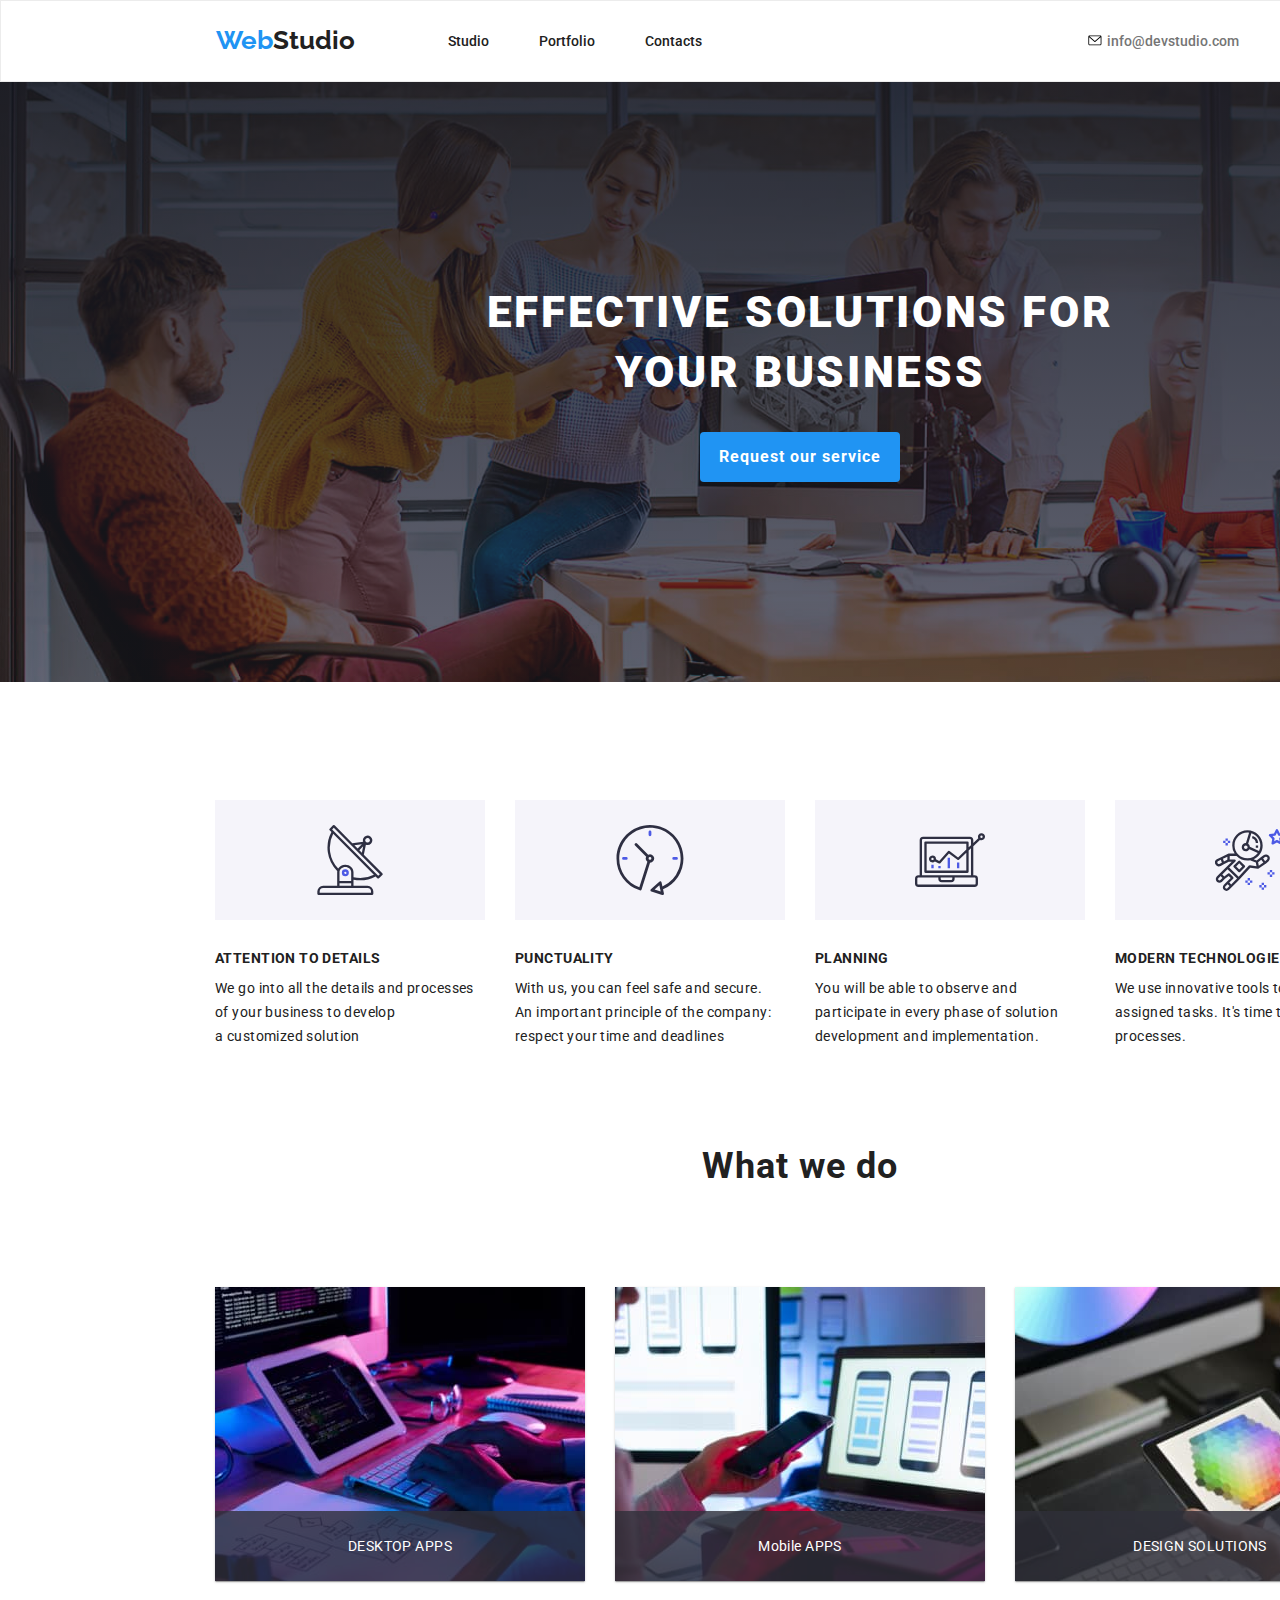
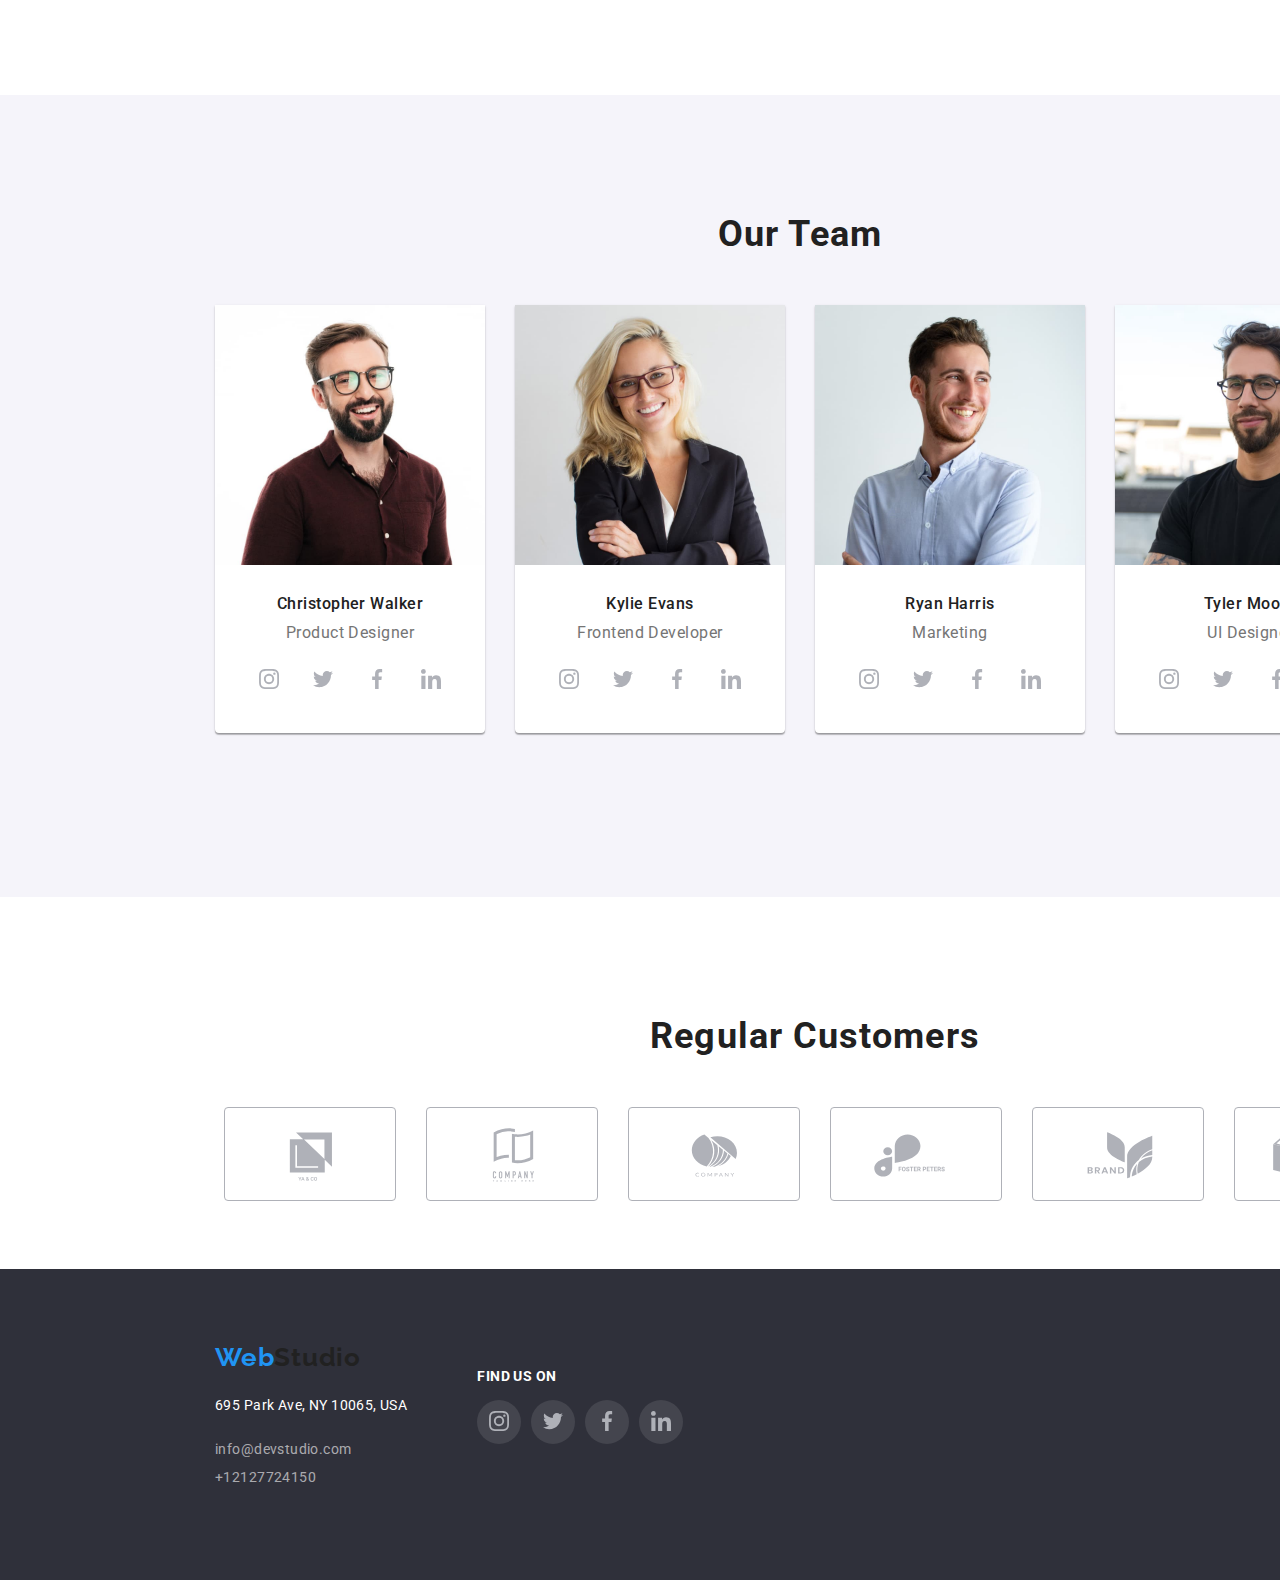
==== commit 175518ae: "done" ====
--- a/index.html
+++ b/index.html
@@ -68,7 +68,9 @@
       <h1 class="solution__title">
         EFFECTIVE SOLUTIONS FOR <br />YOUR BUSINESS
       </h1>
-      <button data-modal-open class="button" type="button">Request our service</button>
+      <button data-modal-open class="button" type="button">
+        Request our service
+      </button>
     </section>
 
     <!--hero section-->
@@ -137,18 +139,17 @@
 
           <div class="about-img">
             <div class="thumb">
-              <img src="images/photo-1.jpg" 
-            alt="we-write-code" />
-            <p class="label">DESKTOP APPS</p>
-              </div >
-              <div class="thumb">
-             <img src="images/photo-2.jpg" alt="protection-for-mobile" />
-            <p class="label">Mobile APPS</p>
+              <img src="images/photo-1.jpg" alt="we-write-code" />
+              <p class="label">DESKTOP APPS</p>
             </div>
             <div class="thumb">
-            <img src="images/photo-3.jpg" alt="color-design" />
-           <p class="label">DESIGN SOLUTIONS</p> 
-          </div >
+              <img src="images/photo-2.jpg" alt="protection-for-mobile" />
+              <p class="label">Mobile APPS</p>
+            </div>
+            <div class="thumb">
+              <img src="images/photo-3.jpg" alt="color-design" />
+              <p class="label">DESIGN SOLUTIONS</p>
+            </div>
           </div>
         </div>
       </section>
@@ -404,7 +405,7 @@
         </div>
       </div>
     </footer>
-     <div data-modal class="is-hidden">
+    <div data-modal class="is-hidden">
       <div data-modal-content>
         <h2>Asta e un titlu din modal</h2>
         <p>
@@ -413,6 +414,6 @@
         <button data-modal-close type="button">X</button>
       </div>
     </div>
-     <script src="./modal.js"></script>
+    <script src="./modal.js"></script>
   </body>
 </html>
--- a/css/style.css
+++ b/css/style.css
@@ -116,7 +116,6 @@
   transition-duration: 0.5s;
   transition-property: width;
   margin-top: 5px;
-
 }
 
 .about a:hover::after,
@@ -138,7 +137,6 @@
 }
 .header__info :hover a {
   color: var(--blue);
-  
 }
 
 .header__info :hover svg {
@@ -262,32 +260,29 @@
 .what-we-do {
   display: flex;
   padding-bottom: 94px;
-
 }
 .thumb {
-position: relative;
- width: 370px;
- height: 294px;
+  position: relative;
+  width: 370px;
+  height: 294px;
   overflow: hidden;
   box-shadow: 0px 2px 1px -1px rgba(0, 0, 0, 0.2),
     0px 1px 1px 0px rgba(0, 0, 0, 0.14), 0px 1px 3px 0px rgba(0, 0, 0, 0.12);
 }
 
-.thumb>.label {
+.thumb > .label {
   position: absolute;
   bottom: 0;
   text-align: center;
-  font-size: 14px;   
-    letter-spacing: 0.03em;;
-  background-color:rgba(47, 48, 58, 0.8);
+  font-size: 14px;
+  letter-spacing: 0.03em;
+  background-color: rgba(47, 48, 58, 0.8);
   color: var(--white);
   width: 370px;
   height: 70px;
   display: flex;
-   flex-direction: column;
+  flex-direction: column;
   justify-content: center;
-  
-  
 }
 .about-img {
   display: flex;
@@ -439,42 +434,38 @@
   display: flex;
   gap: 30px;
   flex-wrap: wrap;
-
-}
-.test {
+}
+.img-list {
+}
+.img-over {
+  position: relative;
+  overflow: hidden;
+}
+.overlay {
   position: absolute;
-    overflow: hidden;
- 
-}
- .overlay {
-    position:absolute;
-      top: 0;
-      left: 0;
-      width: 100%;
-      height: 100%;
-      background-color: rgba(33, 150, 243, 0.9);
-      transform: translatey(100%);
-      transition: transform 250ms ease-in-out;
-      transition-timing-function: cubic-bezier(0.4,
-        0,
-        0.2,
-        1);
- }
- .overlay p{
+  top: 0;
+  left: 0;
+  width: 100%;
+  height: 100%;
+  background-color: rgba(33, 150, 243, 0.9);
+  transform: translatey(100%);
+  transition: transform 250ms ease-in-out;
+  transition-timing-function: cubic-bezier(0.4, 0, 0.2, 1);
+}
+.overlay p {
   width: 322px;
   height: 140px;
   padding: 63px 24px 91px 24px;
   color: var(--white);
-    font-size: 18px;
-    font-weight: 400;
-    line-height: 28px;
-    letter-spacing: 0.03em;
-    text-align: left;
- }
- .test:hover .overlay {
-   transform: translatey(0); 
- }
-
+  font-size: 18px;
+  font-weight: 400;
+  line-height: 28px;
+  letter-spacing: 0.03em;
+  text-align: left;
+}
+.img-over:hover .overlay {
+  transform: translatey(0);
+}
 
 .img img {
   width: 370px;
@@ -503,7 +494,6 @@
   width: 370px;
   height: 404px;
   border: 1px solid rgba(238, 238, 238, 1);
-  
 }
 .images li :hover {
   cursor: pointer;
@@ -691,9 +681,6 @@
   top: 0;
   left: 0;
   background-color: rgba(0, 0, 0, 0.5);
-  
-  
-  
 }
 
 .is-hidden [data-modal-content] {
@@ -710,7 +697,6 @@
   transform: translate(-50%, -50%) scale(1);
   transition-duration: 1s;
   padding: 20px;
-  
 }
 
 [data-modal-close] {
@@ -722,4 +708,4 @@
   height: 30px;
   border: 1px;
   border-color: rgba(0, 0, 0, 0.1);
-}+}
